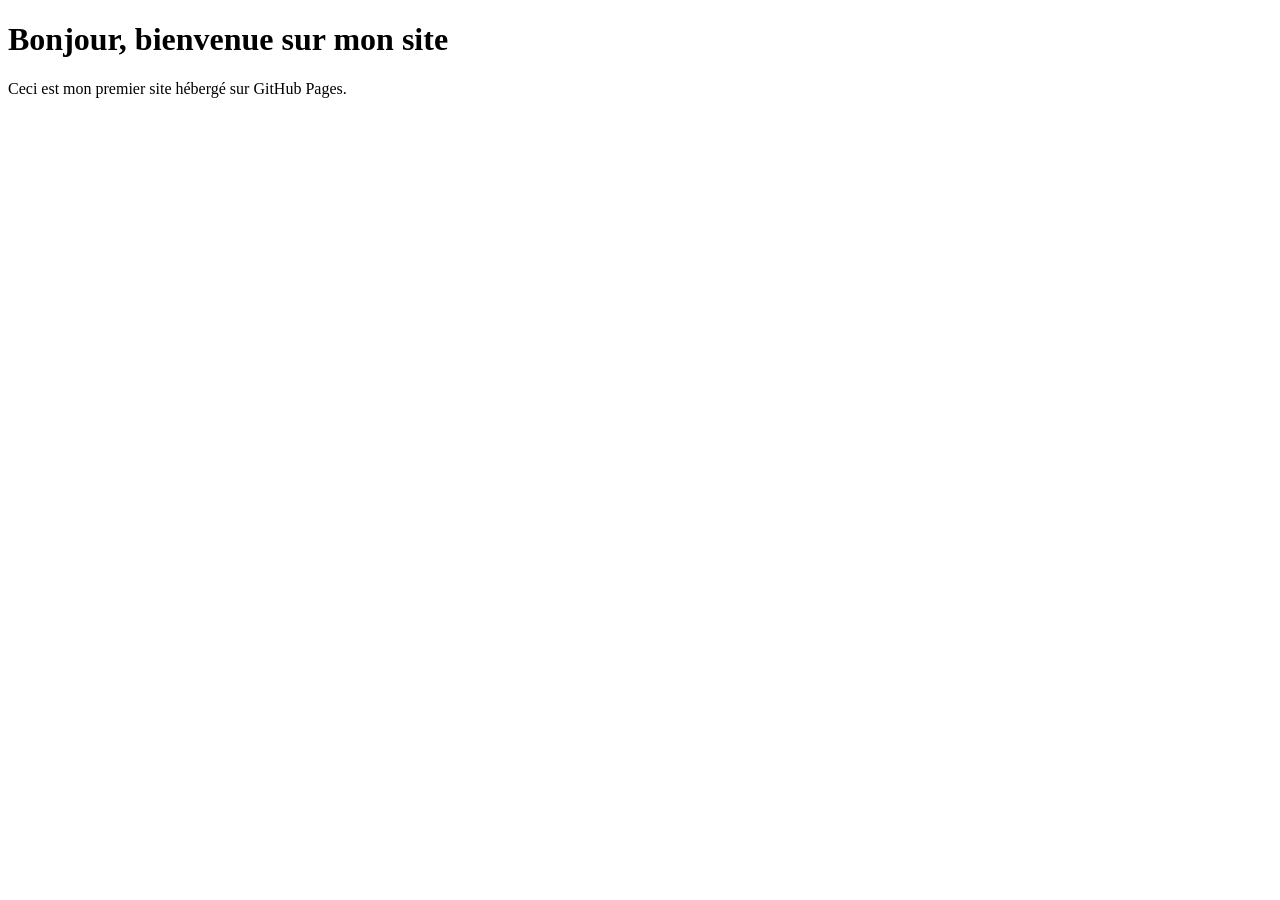
==== index.html @ e8e38ab2 "Create index.html" ====
<!DOCTYPE html>
<html lang="fr">
<head>
  <meta charset="UTF-8" />
  <meta name="viewport" content="width=device-width, initial-scale=1.0" />
  <title>Mon site</title>
</head>
<body>
  <h1>Bonjour, bienvenue sur mon site</h1>
  <p>Ceci est mon premier site hébergé sur GitHub Pages.</p>
</body>
</html>
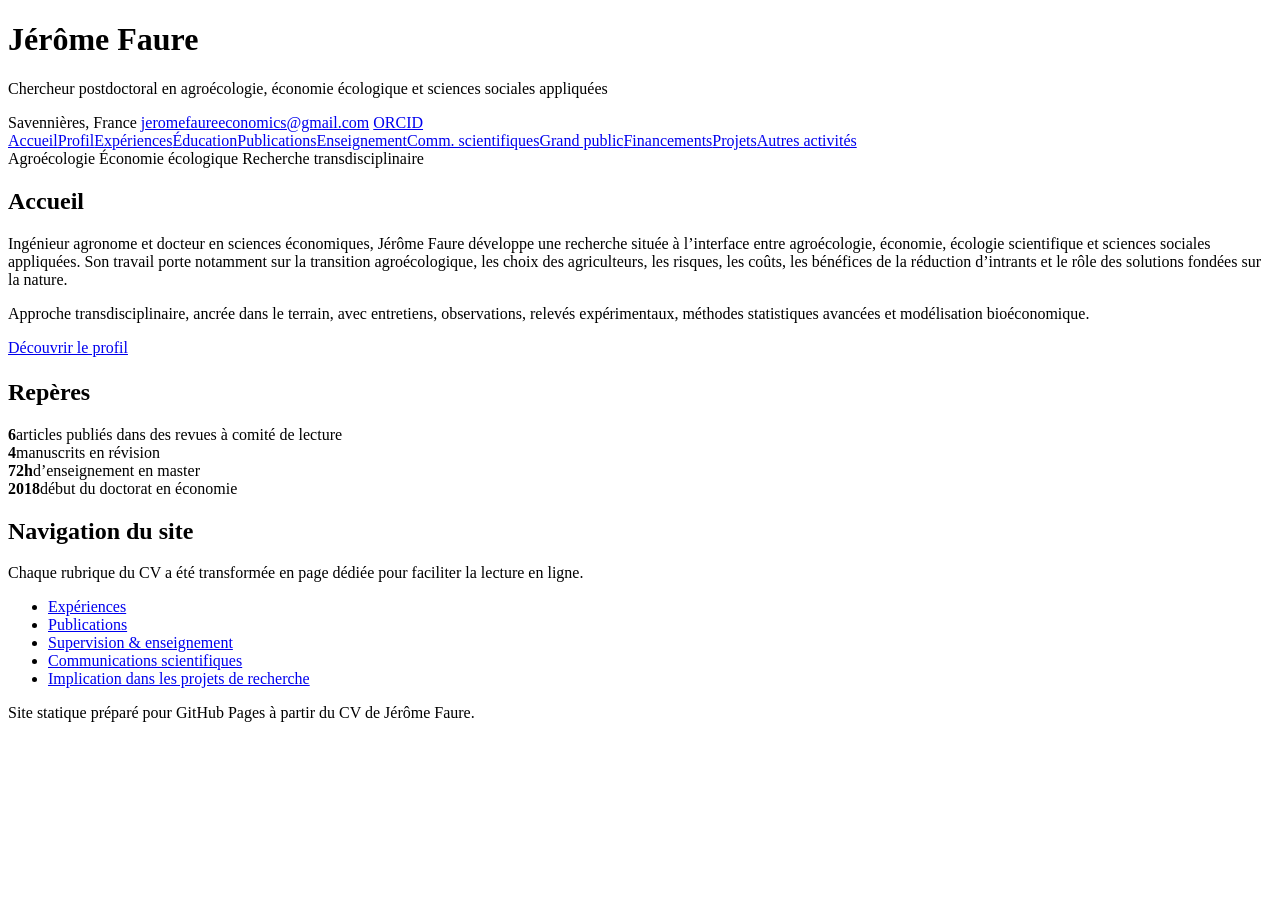
==== commit 6fcf8ce2: "Add files via upload" ====
--- a/index.html
+++ b/index.html
@@ -3,10 +3,69 @@
 <head>
   <meta charset="UTF-8" />
   <meta name="viewport" content="width=device-width, initial-scale=1.0" />
-  <title>Mon site</title>
+  <title>Accueil — Jérôme Faure</title>
+  <meta name="description" content="Chercheur postdoctoral en agroécologie, économie écologique et sciences sociales appliquées" />
+  <link rel="stylesheet" href="assets/style.css" />
 </head>
 <body>
-  <h1>Bonjour, bienvenue sur mon site</h1>
-  <p>Ceci est mon premier site hébergé sur GitHub Pages.</p>
+  <header class="site-header">
+    <div class="container topbar">
+      <div class="brand">
+        <h1>Jérôme Faure</h1>
+        <p>Chercheur postdoctoral en agroécologie, économie écologique et sciences sociales appliquées</p>
+      </div>
+      <div class="contact">
+        <span class="pill">Savennières, France</span>
+        <a class="pill" href="mailto:jeromefaureeconomics@gmail.com">jeromefaureeconomics@gmail.com</a>
+        <a class="pill" href="https://orcid.org/0000-0002-0271-5750" target="_blank" rel="noopener">ORCID</a>
+      </div>
+    </div>
+  </header>
+  <nav class="main-nav">
+    <div class="container"><a href="index.html" class="active">Accueil</a><a href="pages/profil.html">Profil</a><a href="pages/experiences.html">Expériences</a><a href="pages/education.html">Éducation</a><a href="pages/publications.html">Publications</a><a href="pages/enseignement.html">Enseignement</a><a href="pages/communications-scientifiques.html">Comm. scientifiques</a><a href="pages/grand-public.html">Grand public</a><a href="pages/financements.html">Financements</a><a href="pages/projets.html">Projets</a><a href="pages/autres-activites.html">Autres activités</a></div>
+  </nav>
+  <main>
+    <div class="container">
+      
+<section class="hero-card">
+  <span class="badge">Agroécologie</span>
+  <span class="badge">Économie écologique</span>
+  <span class="badge">Recherche transdisciplinaire</span>
+  <h2>Accueil</h2>
+  <p class="lead">Ingénieur agronome et docteur en sciences économiques, Jérôme Faure développe une recherche située à l’interface entre agroécologie, économie, écologie scientifique et sciences sociales appliquées. Son travail porte notamment sur la transition agroécologique, les choix des agriculteurs, les risques, les coûts, les bénéfices de la réduction d’intrants et le rôle des solutions fondées sur la nature.</p>
+  <p class="quote">Approche transdisciplinaire, ancrée dans le terrain, avec entretiens, observations, relevés expérimentaux, méthodes statistiques avancées et modélisation bioéconomique.</p>
+  <a class="cta" href="pages/profil.html">Découvrir le profil</a>
+</section>
+
+<section class="grid grid-2" style="margin-top:22px;">
+  <article class="card">
+    <h2>Repères</h2>
+    <div class="kpis">
+      <div class="kpi"><strong>6</strong><span>articles publiés dans des revues à comité de lecture</span></div>
+      <div class="kpi"><strong>4</strong><span>manuscrits en révision</span></div>
+      <div class="kpi"><strong>72h</strong><span>d’enseignement en master</span></div>
+      <div class="kpi"><strong>2018</strong><span>début du doctorat en économie</span></div>
+    </div>
+  </article>
+  <article class="card">
+    <h2>Navigation du site</h2>
+    <p class="muted">Chaque rubrique du CV a été transformée en page dédiée pour faciliter la lecture en ligne.</p>
+    <ul class="list-clean">
+      <li><a href="pages/experiences.html">Expériences</a></li>
+      <li><a href="pages/publications.html">Publications</a></li>
+      <li><a href="pages/enseignement.html">Supervision & enseignement</a></li>
+      <li><a href="pages/communications-scientifiques.html">Communications scientifiques</a></li>
+      <li><a href="pages/projets.html">Implication dans les projets de recherche</a></li>
+    </ul>
+  </article>
+</section>
+
+    </div>
+  </main>
+  <footer>
+    <div class="container">
+      Site statique préparé pour GitHub Pages à partir du CV de Jérôme Faure.
+    </div>
+  </footer>
 </body>
-</html>
+</html>
